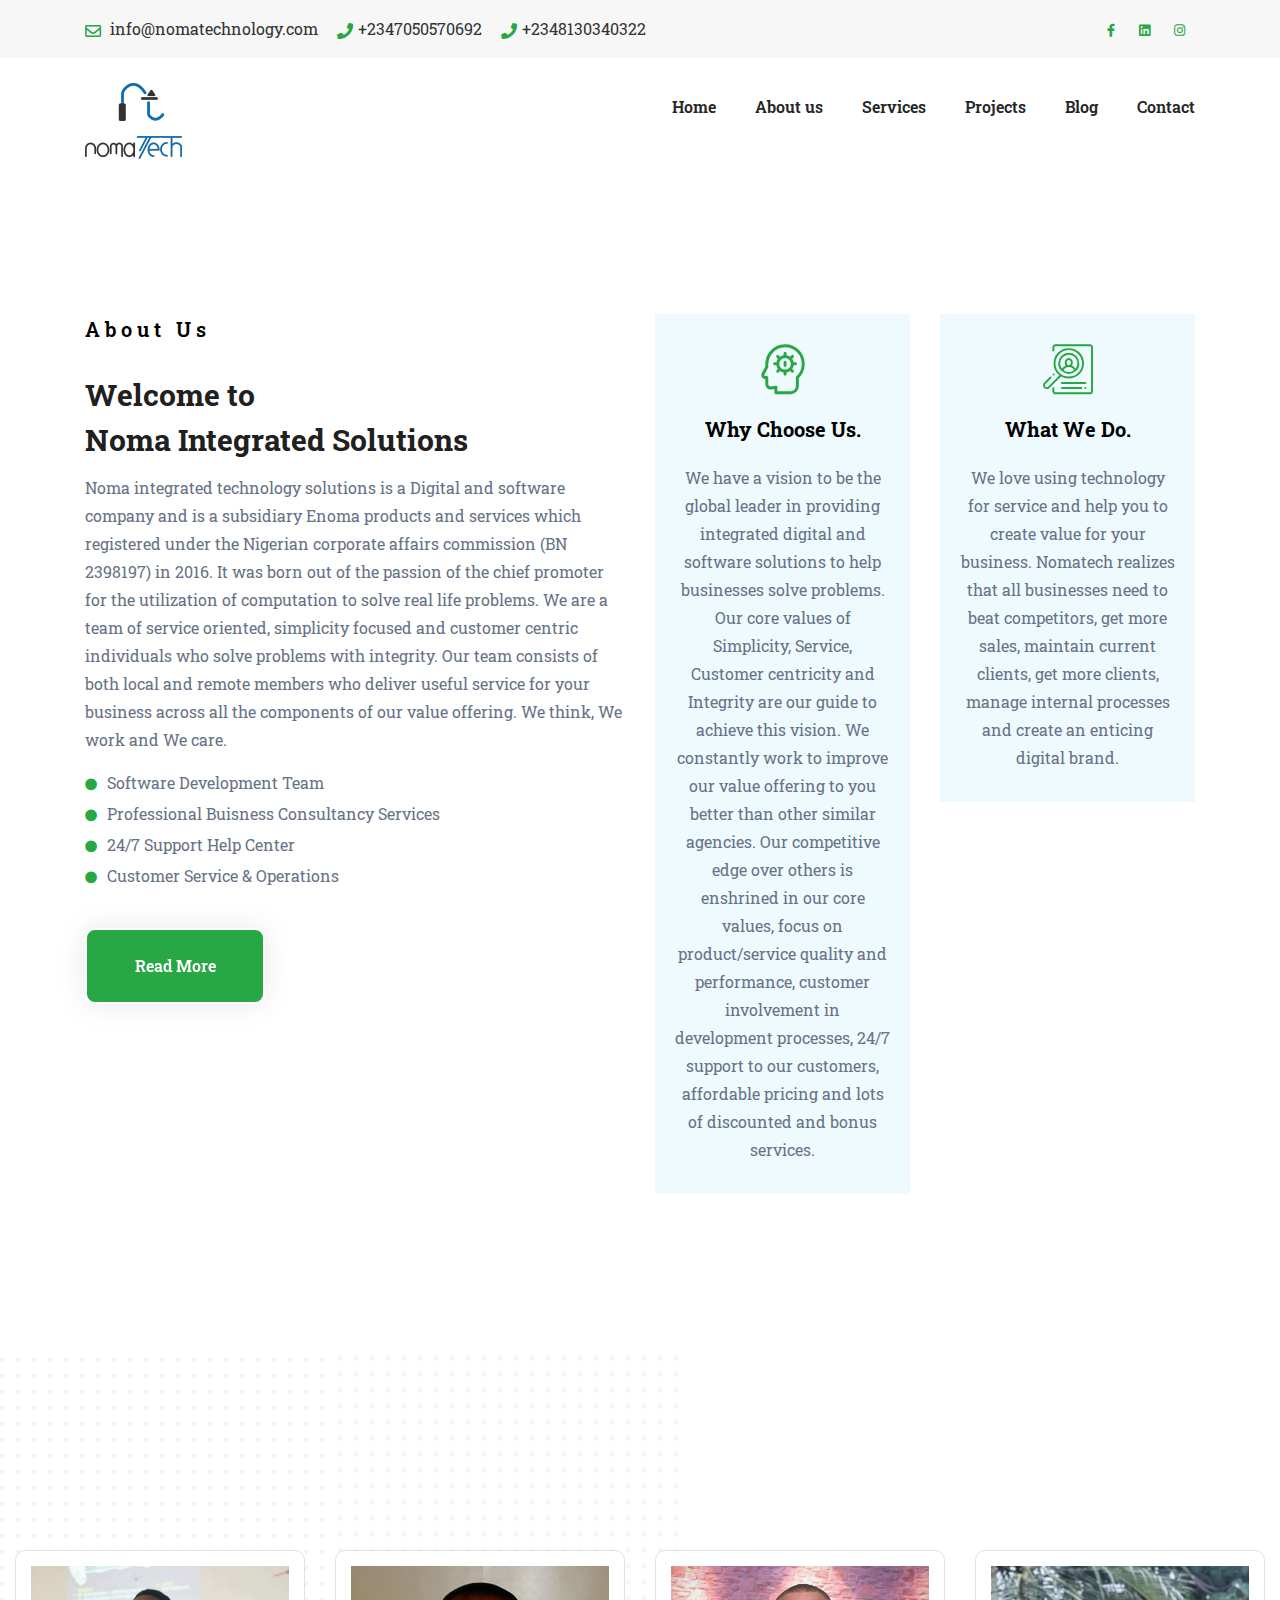
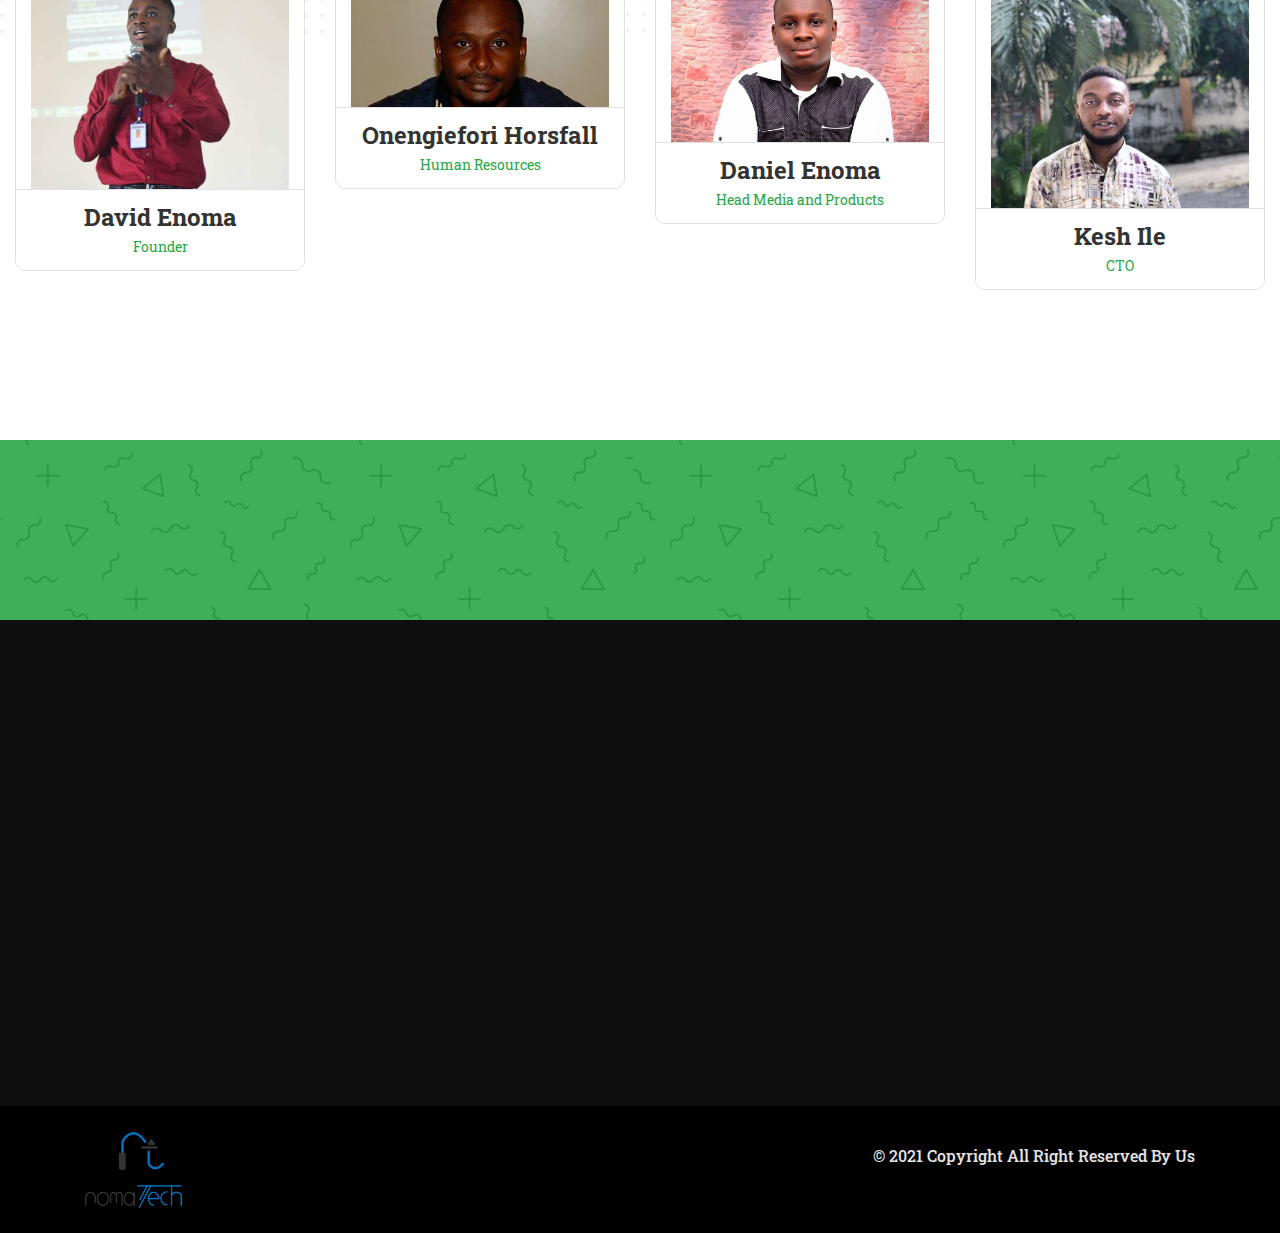
==== about.html @ c475bf89 "first commit" ====
<!DOCTYPE html>
<html lang="en">
<head>
	<!-- Start Meta -->
	<meta charset="UTF-8">
	<meta http-equiv="X-UA-Compatible" content="IE=edge" />
	<meta name="description" content="Nosto - Multipurpose Business HTML Template" />
	<meta name="keywords" content="business, corporate, multipage, responsive, landing, html template" />
	<meta name="author" content="">
	<meta name="viewport" content="width=device-width, initial-scale=1">
	<!-- Title of Site -->
    <title>Noma Technology- Technology serves us</title>
	<!-- Favicons -->
	<link rel="icon" type="image/png" href="img/favicon.ico">
	<!-- Bootstrap CSS -->
	<link rel="stylesheet" href="css/bootstrap.min.css">
	<!-- Fontawesome -->
	<link rel="stylesheet" href="css/fontawesome.min.css">
	<!-- Owl Carousel -->
	<link rel="stylesheet" href="css/owl.carousel.min.css">
	<!-- Animate CSS -->
	<link rel="stylesheet" href="css/animate.css">
	<!-- slicknav -->
	<link rel="stylesheet" href="css/slicknav.min.css">
	<!-- Flaticon -->
	<link rel="stylesheet" href="font/flaticon.css">
	<!-- Custom CSS -->
	<link rel="stylesheet" href="css/style.css">
	<!-- Responsive CSS -->
	<link rel="stylesheet" href="css/responsive.css">
</head>

<body>
	<!-- Top Bar  -->
	<div class="top-bar">
		<div class="container">
			<div class="row">
				<div class="col-lg-9">
					<div class="top-left">
						<ul>
							<li><span class="far fa-envelope"></span> info@nomatechnology.com</li>
							<li><span class="fas fa-phone"></span>+2347050570692</li>
							<li><span class="fas fa-phone"></span>+2348130340322</li>
						</ul>
					</div>
				</div>
				<div class="col-lg-3">
					<div class="top-right">
						<div class="social-links clearfix">
							<a href="https://web.facebook.com/nomatechnology/"><span class="fab fa-facebook-f"></span></a>
							<a href="https://www.linkedin.com/company/noma-technology/"><span class="fab fa-linkedin"></span></a>
							<a href="https://www.instagram.com/nomatechnology/"><span class="fab fa-instagram"></span></a>
						</div>
					</div>
				</div>
			</div>
		</div>
	</div>
	<!-- Top Bar  -->
	<!-- Menu -->
	<div class="main-menu">
		<div class="container">
			<div class="row">
				<div class="col-lg-3">
					<div class="main-logo">
						<a href="#">
							<img src="img/logo.png" alt="">
						</a>
					</div>
					<div id="responsive-menu"></div>
				</div>
				<div class="col-lg-9">
					<div class="menu-right">
						<ul id="mobilemenu">
							<li><a href="index.html">Home</a>
							</li>
							<li><a href="about.html">About us</a>
							</li>
							<li><a href="service.html">Services</a>
							</li>
							<li><a href="project.html">Projects</a>
							</li>
							<li><a href="blog.html">Blog</a>
							</li>
							<li><a href="contact.html">Contact</a>
							</li>
						</ul>
					</div>
				</div>
			</div>
		</div>
	</div>
	<!-- Menu -->
	<!-- page header -->
	<!-- <div class="page-header">
		<div class="container">
			<div class="row">
				<div class="col-lg-12">
					<div class="page-title">
						<h2>About Us</h2>
						<ul>
							<li><a href="#">Home</a>
							</li>
							<li><a href="#">About</a>
							</li>
						</ul>
					</div>
				</div>
			</div>
		</div>
	</div> -->
	<!-- page header -->
		<!-- Features -->
	<div class="features section-padding">
		<div class="container">
			<div class="row">
				<div class="col-lg-6">
					<div class="about-content">
						<div class="section-content">
							<h3>About Us</h3>
							<h2 class="about-title">Welcome to 
								<br> Noma  Integrated Solutions
							</h2>
						</div>
						<div class="about-text">
							<p>Noma integrated technology solutions is a Digital and software company and is a subsidiary Enoma products and services which registered under the Nigerian corporate affairs commission (BN 2398197) in 2016. It was born out of the passion of the chief promoter for the utilization of computation to solve real life problems. We are a team of service oriented, simplicity focused and customer centric individuals who solve problems with integrity. Our team consists of both local and remote members who deliver useful service for your business across all the components of our value offering. We think, We work and We care.
							</p>
							<ul class="home-three-about-list">
								<li>Software Development Team </li>
								<li>Professional Buisness Consultancy Services</li>
								<li>24/7 Support Help Center</li>
								<li>Customer Service &amp; Operations</li>
							</ul>
							<a href="#" class="btn-m5">Read More</a>
						</div>
					</div>
				</div>

				<div class="col-lg-6">
					<div class="row">
						<div class="col-md-6">
							<div class="features-box mb-30 wow fadeInUp" data-wow-delay="0.1s">	<span class="flaticon-process"></span>
								<h3>Why Choose Us.</h3>
								<p>We have a vision to be the global leader in providing integrated digital and software solutions to help businesses solve problems. Our core values of Simplicity, Service, Customer centricity and Integrity are our guide to achieve this vision. We constantly work to improve our value offering to you better than other similar agencies. Our competitive edge over others is enshrined in our core values, focus on product/service quality and performance, customer involvement in development processes, 24/7 support to our customers, affordable pricing and lots of discounted and bonus services.</p>
							</div>
						</div>
						<div class="col-md-6">
							<div class="features-box mb-30 wow fadeInUp" data-wow-delay="0.1s">	<span class="flaticon-job"></span>
								<h3>What We Do.</h3>
								<p>We love using technology for service and help you to create value for your business. Nomatech realizes that all businesses need to beat competitors, get more sales, maintain current clients, get more clients, manage internal processes and create an enticing digital brand.</p>
							</div>
						</div>
						<!-- <div class="col-md-6">
							<div class="features-box rmb-30 wow fadeInUp" data-wow-delay="0.1s">	<span class="flaticon-handshake"></span>
								<h3>Support Analytics.</h3>
								<p>Our competitive edge over others is enshrined in our core values, focus on product/service quality and performance, customer involvement in development processes, 24/7 support to our customers, affordable pricing and lots of discounted and bonus services. Your problems matter to us and is our top priority and we try as much as possible to involve you in the creation process. We also achieve record times for project completion. We offer technology products and services at competitive prices for value to Micro, small and medium enterprises..</p>
							</div>
						</div>
						<div class="col-md-6">
							<div class="features-box wow fadeInUp" data-wow-delay="0.1s">	<span class="flaticon-laptop"></span>
								<h3>Capital Market.</h3>
								<p>This is the 21st century and the information age so we bridge this gap with websites, web development, mobile apps, custom software and online shops. These affordable, premium and qualty services can help your business both against your rivals, internally, generate more profit and win more customers. We can also offer information technology training to young people and professionals which can enable the offer useful value to their respective organisations and businesses.</p>
							</div>
						</div> -->
					</div>
				</div>

			</div>
		</div>
	</div>
	<!-- Features -->
	<!-- Team Member -->
	<div class="team" style="background-image:url(img/background/bg3.png);">
		<div class="container-fluid">
			<div class="row">
				<div class="col-lg-12">
					<div class="section-title wow fadeInUp" data-wow-delay="0.1s">
						<h2>Our <span>Team</span></h2>
						<p>Through our years of experience we've been able to setup a team of world class giants to pave the way.</p>
					</div>
				</div>
			</div>
			<div class="row" id="one_team_show">
				<div class="col-lg-3 col-sm-6">
					<div class="team_block">
						<figure>
							<img src="img/team1.png" alt="">
							<h3>David Enoma <small>Founder</small></h3>
						</figure>
						<div class="caption_global">
							<div class="cap_inn">
								<div class="cap_info">
									<h4>David Enoma <small>CEO</small></h4>
									<p>Lorem Ipsum is simply dummy  of the printing &amp; typesetting industry. Lorem Ipsum has been the industry's standard text ever.</p>
									<ul class="team_social">
										<li><a href="#"><i class="fab fa-facebook"></i></a></li>
										<li><a href="#"><i class="fab fa-twitter"></i></a></li>
										<li><a href="#"><i class="fab fa-linkedin"></i></a></li>
										<li><a href="#"><i class="fab fa-google-plus"></i></a></li>
									</ul>
								</div>
							</div>
						</div>
					</div>
				</div>
				<div class="col-lg-3 col-sm-6">
					<div class="team_block">
						<figure>
							<img src="img/team2.jpg" alt="">
							<h3>Onengiefori Horsfall <small>Human Resources</small></h3>
						</figure>
						<div class="caption_global">
							<div class="cap_inn">
								<div class="cap_info">
									<h4>Horsfall Onengiyefori <small>Human Resources</small></h4>
									<p>Lorem Ipsum is simply dummy  of the printing &amp; typesetting industry. Lorem Ipsum has been the industry's standard text ever.</p>
									<ul class="team_social">
										<li><a href="#"><i class="fab fa-facebook"></i></a></li>
										<li><a href="#"><i class="fab fa-twitter"></i></a></li>
										<li><a href="#"><i class="fab fa-linkedin"></i></a></li>
										<li><a href="#"><i class="fab fa-google-plus"></i></a></li>
									</ul>
								</div>
							</div>
						</div>
					</div>
				</div>
				<div class="col-lg-3 col-sm-6">
					<div class="team_block">
						<figure>
							<img src="img/team3.jpg" alt="">
							<h3>Daniel Enoma <small>Head Media and Products</small></h3>
						</figure>
						<div class="caption_global">
							<div class="cap_inn">
								<div class="cap_info">
									<h4>Daniel Enoma <small>Head Media and Products</small></h4>
									<p>Lorem Ipsum is simply dummy  of the printing &amp; typesetting industry. Lorem Ipsum has been the industry's standard text ever.</p>
									<ul class="team_social">
										<li><a href="#"><i class="fab fa-facebook"></i></a></li>
										<li><a href="#"><i class="fab fa-twitter"></i></a></li>
										<li><a href="#"><i class="fab fa-linkedin"></i></a></li>
										<li><a href="#"><i class="fab fa-google-plus"></i></a></li>
									</ul>
								</div>
							</div>
						</div>
					</div>
				</div>
				<div class="col-lg-3 col-sm-6">
					<div class="team_block">
						<figure>
							<img src="img/team4.jpg" alt="">
							<h3>Kesh Ile <small>CTO</small></h3>
						</figure>
						<div class="caption_global">
							<div class="cap_inn">
								<div class="cap_info">
									<h4>Kesh Ile <small>CTO</small></h4>
									<p>Lorem Ipsum is simply dummy  of the printing &amp; typesetting industry. Lorem Ipsum has been the industry's standard text ever.</p>
									<ul class="team_social">
										<li><a href="#"><i class="fab fa-facebook"></i></a></li>
										<li><a href="#"><i class="fab fa-twitter"></i></a></li>
										<li><a href="#"><i class="fab fa-linkedin"></i></a></li>
										<li><a href="#"><i class="fab fa-google-plus"></i></a></li>
									</ul>
								</div>
							</div>
						</div>
					</div>
				</div>
			</div>
		</div>
	</div>

	<!-- Consultant -->
	<div class="consultant">
		<div class="container">
			<div class="row">
				<div class="col-lg-9">
					<div class="consultant-left wow fadeInUp" data-wow-delay="0.2s">
						<h2>Are you Looking for a Consultant?</h2>
					</div>
				</div>
				<div class="col-lg-3">
					<div class="consultant-right wow fadeInUp" data-wow-delay="0.2s">	<a href="#">Submit a ticket</a>
					</div>
				</div>
			</div>
		</div>
	</div>
	<!-- Consultant -->
	<!-- Footer -->
		<div class="footer pt-95 pb-70">
			<div class="container">
				<div class="row">
					<div class="col-lg-4 col-md-6 rmb-30">
						<div class="footer-widget wow fadeInUp" data-wow-delay="0.2s">
							<h3>Contact Us</h3>
							<div class="widget contact-info">
								<ul>
									<li><a href="#"><span class="fas fa-paper-plane"></span>5B Daniel Okocha Street, Nigeria</a>
									</li>
									<li><a href="#"><span class="fas fa-mobile-alt"></span>+2347050570692, +2348130340322</a>
									</li>
									<li><a href="#"><span class="fas fa-envelope"></span>info@nomatechnology.com</a>
									</li>
								</ul>
							</div>
							<div class="widget social-icon">
								<ul class="footer-social">
									<li><a href="https://web.facebook.com/nomatechnology/"><i class="fab fa-facebook-f"></i></a>
									</li>
									<li><a href="https://www.linkedin.com/company/noma-technology/"><i class="fab fa-linkedin"></i></a>
									</li>
									<li><a href="https://www.instagram.com/nomatechnology/"><i class="fab fa-instagram"></i></a>
									</li>
								</ul>
							</div>
						</div>
					</div>
					<div class="col-lg-4 col-md-6 rmb-30">
						<div class="row">
							<div class="col-sm-6 rtmb-30">
								<div class="footer-widget wow fadeInUp" data-wow-delay="0.2s">
									<h3>Useful Links</h3>
									<div class="widget footer-menu">
										<ul>
											<li><a href="about.html">- About us</a>
											</li>
											<li><a href="about.html">- Developer</a>
											</li>
											<li><a href="about.html">- Services</a>
											</li>
											<li><a href="project.html">- Portfolio</a>
											</li>
											<li><a href="index.html">- Content</a>
											</li>
											<li><a href="terms.html">- Terms & Conditions</a>
											</li>
											<li><a href="privacy.html">- Privacy Policy</a>
											</li>
										</ul>
									</div>
								</div>
							</div>
							<div class="col-sm-6">
								<div class="footer-widget wow fadeInUp" data-wow-delay="0.2s">
									<h3>Services</h3>
									<div class="widget footer-menu">
										<ul>
											<li>Web and Digital Development
											</li>
											<li>Mobile Applications
											</li>
											<li>Graphics Design
											</li>
											<li>Data Science
											</li>
											<li>Custom Software 
											</li>
											<li>IT Consultation
											</li>
										</ul>
									</div>
								</div>
							</div>
						</div>
					</div>
					<div class="col-lg-4 col-md-6">
						<div class="footer-widget wow fadeInUp" data-wow-delay="0.2s">
							<h3>Recent News</h3>
							<div class="widget blog-widget">
								<ul>
									<li>
										<a href="#">
											<img src="img/footer-blog-1.jpg" alt="">
										</a>
										<h4><a href="nomablogs.html">7 Step Social Media Marketing Strategy</a></h4>
										<p>12 May 2021</p>
									</li>
									<li>
										<a href="#">
											<img src="img/footer-blog-2.jpg" alt="">
										</a>
										<h4><a href="#">The Best Places to Find Artistic Inspiration</a></h4>
										<p>28 Jan 2021</p>
									</li>
								</ul>
							</div>
						</div>
					</div>
				</div>
			</div>
		</div>
		<!-- Footer -->
		<!-- Copyright -->
		<div class="copyright">
			<div class="container">
				<div class="row">
					<div class="col-lg-3 col-md-4 col-sm-4">
						<div class="footer-logo">
							<img src="img/logo.png" alt="">
						</div>
					</div>
					<div class="col-lg-9 col-md-8 col-sm-8">
						<div class="footer-copyeight">
							<p>© 2021 Copyright All Right Reserved By Us</p>
						</div>
					</div>
				</div>
			</div>
		</div>
		<!-- Copyright -->
		<!-- scroll_up_btn -->
		<div class="scroll-top"><i class="fas fa-long-arrow-alt-up"></i>
		</div>
		<!-- scroll_up_btn end -->
		<!-- Main JS -->
		<script src="js/jquery-1.12.4.min.js"></script>
		<!-- Bootstrap JS -->
		<script src="js/bootstrap.min.js"></script>
		<!-- Popper JS -->
		<script src="js/popper.min.js"></script>
		<!-- isotope pkgd -->
		<script src="js/isotope.pkgd.min.js"></script>
		<!-- Carousel -->
		<script src="js/owl.carousel.min.js"></script>
		<!-- WOW JS -->
		<script src="js/wow.min.js"></script>
		<!-- Counterup -->
		<script src="js/jquery.counterup.min.js"></script>
		<!-- Waypoints -->
		<script src="js/waypoints.min.js"></script>
		<!-- jquery.slicknav.min -->
		<script src="js/jquery.slicknav.min.js"></script>
		<!-- Custom JS -->
		<script src="assets/js/main.js"></script>
		<script src="js/custom.js"></script>
	</body>

	</html>
---- font/flaticon.css ----
/*
  	Flaticon icon font: Flaticon
  	Creation date: 20/08/2019 13:57
  	*/

@font-face {
  font-family: "Flaticon";
  src: url("Flaticon.eot");
  src: url("Flaticond41d.eot?#iefix") format("embedded-opentype"),
       url("Flaticon.woff2") format("woff2"),
       url("Flaticon.woff") format("woff"),
       url("Flaticon.ttf") format("truetype"),
       url("Flaticon.svg#Flaticon") format("svg");
  font-weight: normal;
  font-style: normal;
}

@media screen and (-webkit-min-device-pixel-ratio:0) {
  @font-face {
    font-family: "Flaticon";
    src: url("Flaticon.svg#Flaticon") format("svg");
  }
}

[class^="flaticon-"]:before, [class*=" flaticon-"]:before,
[class^="flaticon-"]:after, [class*=" flaticon-"]:after {   
  font-family: Flaticon;
        font-size: 20px;
font-style: normal;
margin-left: 20px;
}

.flaticon-money:before { content: "\f100"; }
.flaticon-analysis:before { content: "\f101"; }
.flaticon-repair:before { content: "\f102"; }
.flaticon-placeholder:before { content: "\f103"; }
.flaticon-handshake:before { content: "\f104"; }
.flaticon-phone-call:before { content: "\f105"; }
.flaticon-email:before { content: "\f106"; }
.flaticon-process:before { content: "\f107"; }
.flaticon-money-1:before { content: "\f108"; }
.flaticon-money-bag:before { content: "\f109"; }
.flaticon-air-freight:before { content: "\f10a"; }
.flaticon-online-support:before { content: "\f10b"; }
.flaticon-job:before { content: "\f10c"; }
.flaticon-laptop:before { content: "\f10d"; }
---- css/style.css ----
/* =======================================================================
Version: 1.0
Description: This Template is created for web template   

===========================================================================
CSS INDEX
===========================================================================

1.  Default CSS
2.  Topbar CSS
3.  Menu CSS
4.  Banner CSS
5.  About CSS
6.  Services CSS
7.  Counter CSS
8.  Project CSS
9.  Team CSS
10. Testimonial CSS
11. Blog CSS
12. Consultant CSS
13. Footer CSS
14. Copyright CSS
15. Scroll Top CSS
16. Page Header CSS
17. Contact Page CSS
18. Form Design CSS
19. Blog Sidebar CSS
20. Blog List CSS
21. Single Blog CSS
22. Comment list CSS
23. Project Signle CSS
   


/* Google Fonts
========================================================================== */

@import url('https://fonts.googleapis.com/css?family=Poppins:300,400,500,500i,600,700,800,900');
@import url('https://fonts.googleapis.com/css?family=Roboto+Slab:300,500,700,900&display=swap&subset=cyrillic,cyrillic-ext,greek,greek-ext,latin-ext,vietnamese');

/* ==============================================================================
Default CSS
========================================================================== */

body {
  font-size: 16px;
  font-family: 'Roboto Slab', serif;
  background: transparent;
  line-height: 28px;
  font-weight: 400;
  color: #677286;
}
img {
  max-width: 100%;
  height: auto;
}
a,
a:hover,
a:focus,
a:active,
button:focus {
  text-decoration: none;
  border: none;
  outline: 0;
  color: #fff;
}
ul,
ol,
li {
  list-style: none;
  margin: 0;
  padding: 0;
}
p {
  padding: 0;
  margin: 0;
}
h1,
h2,
h3,
h4,
h5,
h6 {
  font-family: 'Roboto Slab', serif;
  color: #000;
  padding: 0;
  margin: 0;
  font-weight: 700;
}
h2 {
  font-size: 45px;
  line-height: 60px;
}
h3 {
  font-size: 20px;
  line-height: 30px;
}
h4,
h5,
h6 {
  font-weight: 400;
  font-size: 18px;
  line-height: 28px;
}
/*************************
Padding top
*************************/
.pt-0 { padding-top: 0 }
.pt-10 { padding-top: 10px }
.pt-15 { padding-top: 15px }
.pt-20 { padding-top: 20px }
.pt-25 { padding-top: 25px }
.pt-30 { padding-top: 30px }
.pt-35 { padding-top: 35px }
.pt-40 { padding-top: 40px }
.pt-50 { padding-top: 50px }
.pt-60 { padding-top: 60px }
.pt-65 { padding-top: 65px }
.pt-70 { padding-top: 70px }
.pt-75 { padding-top: 75px }
.pt-80 { padding-top: 80px }
.pt-87 { padding-top: 87px }
.pt-90 { padding-top: 90px }
.pt-95 { padding-top: 95px }
.pt-100 { padding-top: 100px }
.pt-110 { padding-top: 110px }
.pt-112 { padding-top: 112px }
.pt-120 { padding-top: 120px }
.pt-130 { padding-top: 130px }
.pt-140 { padding-top: 140px }
.pt-150 { padding-top: 150px }
/*************************
Padding right
*************************/
.pr-0 { padding-right: 0 }
.pr-5 { padding-right: 5px }
.pr-10 { padding-right: 10px }
.pr-15 { padding-right: 15px }
.pr-20 { padding-right: 20px }
.pr-30 { padding-right: 30px }
.pr-40 { padding-right: 40px }
.pr-50 { padding-right: 50px }
.pr-60 { padding-right: 60px }
.pr-70 { padding-right: 70px }
.pr-80 { padding-right: 80px }
.pr-90 { padding-right: 90px }
.pr-100 { padding-right: 100px }
.pr-110 { padding-right: 110px }
.pr-120 { padding-right: 120px }
.pr-130 { padding-right: 130px }
.pr-140 { padding-right: 140px }
/*************************
Padding bottom
*************************/
.pb-0 { padding-bottom: 0 }
.pb-5 { padding-bottom: 5px }
.pb-10 { padding-bottom: 10px }
.pb-15 { padding-bottom: 15px }
.pb-20 { padding-bottom: 20px }
.pb-25 { padding-bottom: 25px }
.pb-30 { padding-bottom: 30px }
.pb-35 { padding-bottom: 35px }
.pb-40 { padding-bottom: 40px }
.pb-45 { padding-bottom: 45px }
.pb-50 { padding-bottom: 50px }
.pb-55 { padding-bottom: 55px }
.pb-60 { padding-bottom: 60px }
.pb-65 { padding-bottom: 65px }
.pb-70 { padding-bottom: 70px }
.pb-75 { padding-bottom: 75px }
.pb-80 { padding-bottom: 80px }
.pb-85 { padding-bottom: 85px }
.pb-90 { padding-bottom: 90px }
.pb-95 { padding-bottom: 95px }
.pb-100 { padding-bottom: 100px }
.pb-110 { padding-bottom: 110px }
.pb-115 { padding-bottom: 115px }
.pb-120 { padding-bottom: 120px }
.pb-130 { padding-bottom: 130px }
.pb-140 { padding-bottom: 140px }
.pb-145 { padding-bottom: 145px }
.pb-150 { padding-bottom: 150px }
/*************************
Padding left
*************************/
.pl-0 { padding-left: 0 }
.pl-5 { padding-left: 5px }
.pl-10 { padding-left: 10px }
.pl-15 { padding-left: 15px }
.pl-20 { padding-left: 20px }
.pl-30 { padding-left: 30px }
.pl-40 { padding-left: 40px }
.pl-50 { padding-left: 50px }
.pl-60 { padding-left: 60px }
.pl-70 { padding-left: 70px }
.pl-80 { padding-left: 80px }
.pl-90 { padding-left: 90px }
.pl-100 { padding-left: 100px }
.pl-110 { padding-left: 110px }
.pl-120 { padding-left: 120px }
.pl-130 { padding-left: 130px }
.pl-140 { padding-left: 140px }
.pl-150 { padding-left: 150px }

/***************************
Page section padding 
****************************/
.ptb-0 { padding: 0 }
.ptb-5 { padding: 5px 0 }
.ptb-10 { padding: 10px 0 }
.ptb-20 { padding: 20px 0 }
.ptb-30 { padding: 30px 0 }
.ptb-40 { padding: 40px 0 }
.ptb-50 { padding: 50px 0 }
.ptb-60 { padding: 60px 0 }
.ptb-70 { padding: 70px 0 }
.ptb-75 { padding: 75px 0 }
.ptb-80 { padding: 80px 0 }
.ptb-85 { padding: 85px 0 }
.ptb-90 { padding: 90px 0 }
.ptb-95 { padding: 95px 0 }
.ptb-100 { padding: 100px 0 }
.ptb-110 { padding: 110px 0 }
.ptb-120 { padding: 120px 0 }
.ptb-130 { padding: 130px 0 }
.ptb-140 { padding: 140px 0 }
.ptb-150 { padding: 150px 0 }
.ptb-200 { padding: 200px 0 }

.section-padding {
  padding: 130px 0px;
}
.section-title {
  text-align: center;
  margin-bottom: 60px;
}
.section-title h2 {
 color: #333;
 text-transform: capitalize;
 margin-bottom: 20px;
}
.section-title span {
  color: #28a745;
}
.section-title p {
  max-width: 640px;
  margin: 0 auto;
}
.s-table {
  height: 100%;
  width: 100%;
  display: table;
}
.s-tablec {
  display: table-cell;
  vertical-align: middle;
}
.stok-btn {
  display: inline-block;
  background: #28a745;
  border: 3px solid #28a745;
  text-transform: uppercase;
  font-weight: 600;
  color: #fff;
  padding: 10px 40px;
  border-radius: 25px;
  -webkit-transition: 0.4s;
  transition: 0.4s;
}
.stok-btn:hover {
  background: #fff;
  color: #233d63;
  border: 3px solid #28a745;
}
.plr-0 {
  padding-left: 0px;
  padding-right: 0px;
}
.pb-0 {
  padding-bottom: 0px;
}
.pl-0 {
  padding-left: 0px;
}
.pr-0 {
  margin-right: 0px;
}
.mb-30 {
  margin-bottom: 30px;
}
.mb-60 {
  margin-bottom: 60px;
}
/* ==========================================================================
Topbar CSS
========================================================================== */
.top-bar {
  background: #f7f7f7;
  
}
.top-left {
  float: left;
  overflow: hidden;
}
.top-left ul li {
  color: #333;
  display: inline-block;
  padding-right: 15px;
  padding-top: 15px;
  padding-bottom: 15px;
}
.top-left ul li:last-child {
  padding-right: 0;
}
.top-left ul li span {
  margin-right: 5px;
  vertical-align: middle;
  color: #28a745;
}
.top-right {
  float: right;
  overflow: hidden;
}
.top-right ul li a span {
  vertical-align: middle;
  margin-left: 2px;
}
.top-right ul li a {
  background: #28a745;
  padding: 15px 45px;
  font-weight: 600;
  text-transform: uppercase;
  display: inline-block;
  color: #fff;
}
/* ==========================================================================
Menu CSS
========================================================================== */

.main-menu {
  padding: 0px 0px;
}
.main-logo {
  padding: 25px 0px;
}
.main-logo a img {
  max-width: 165px;
  height: auto;
}
.menu-right ul {
  text-align: right;
}
.menu-right ul li {
  display: inline-block;
  margin-right: 35px;
  padding: 35px 0px;
  position: relative;
}
.menu-right ul li:last-child {
  margin-right: 0px;
}
.menu-right ul li a {
  font-size: 16px;
  font-weight: 600;
  color: #262626;
  -webkit-transition: 0.3s;
  transition: 0.3s;
}
.menu-right ul li a:hover,
.menu-right ul li a:active {
  color: #28a745;
}
.menu-right li ul {
  background: #fff;
  border-top: 3px solid #28a745;
  left: -20px;
  opacity: 0;
  -ms-filter: "progid:DXImageTransform.Microsoft.Alpha(Opacity=0)";
  position: absolute;
  text-align: left;
  top: 120px;
  -webkit-transition: all 0.3s ease 0s;
  transition: all 0.3s ease 0s;
  visibility: hidden;
  width: 230px;
  z-index: -1;
}
.menu-right ul li:hover ul {
  opacity: 1;
  -ms-filter: "progid:DXImageTransform.Microsoft.Alpha(Opacity=100)";
  visibility: visible;
  top: 98px;
  z-index: 99;
}
.menu-right li ul li {
  display: block;
  padding-top: 0;
  margin-right: 0;
}
.menu-right li ul li a {
  padding-bottom: 13px;
  padding-top: 10px;
  display: block;
  text-transform: none;
  padding-left: 20px;
  border-bottom: 1px solid #ddd;
}
.menu-right li ul li:last-child a {
  border: none;
}
.menu-right li li {
  padding: 0;
}
#responsive-menu {
  display: none;
}
.slicknav_nav a {
  font-size: 16px;
}
.social-links{
  padding: 15px 0;
}
.top-bar .social-links a {
  position: relative;
  display: inline-block;
  font-size: 13px;
  font-weight: normal;
  color: #28a745;
  padding: 0px 10px;
  line-height: 26px;
}
/*==========================================================================
Banner CSS
========================================================================== */

.banner {
 /* background: url("../img/banner.jpg"); */
  background-repeat: no-repeat;
  background-size: cover;
  background-position: center;
  height: 550px;
  position: relative;
  z-index: 1;
}
.banner:after {
  position: absolute;
  background: rgba(19, 21, 54, 0.9);
  left: 0;
  top: 0;
  width: 100%;
  height: 100%;
  content: "";
  z-index: -1;
}

.banner-content {
  text-align: left;
}
.banner-content h3 {
  color: #fff;
  text-transform: uppercase;
  margin-bottom: 25px;
  letter-spacing: 1px;
}
.banner-content h2 {
  color: #fff;
  font-size: 68px;
  line-height: 85px;
  margin-bottom: 40px;
  font-weight: 900;
  letter-spacing: 3px;
}
.banner-content ul li {
  display: inline-block;
  margin-right: 30px;
}
.banner-content ul li:last-child {
  margin-right: 0px;
}
.banner-content ul li a {
  display: block;
  background: #28a745;
  border: 3px solid #28a745;
  text-transform: uppercase;
  font-weight: 600;
  color: #fff;
  padding: 10px 40px;
  border-radius: 25px;
  -webkit-transition: 0.4s;
  transition: 0.4s;
}
.banner-content ul li a:hover {
  background: #fff;
  color: #233d63;
  border: 3px solid #28a745;
}
.banner-content ul li:last-child a {
  background: #dddddd;
  color: #233d63;
  border: 3px solid #dddddd;
}
.banner-content ul li:last-child a:hover {
  background: #fff;
  border: 3px solid #dddddd;
}

/*==========================================================================
About CSS
==========================================================================*/

.section-content h3{
  letter-spacing: 5px;
  font-weight: 600;
}
.about-title{
  font-size: 30px;
  line-height: 45px;
  color: #202020;
  font-weight: 700;
  padding-top: 28px;
}
.about-text{
  padding-top: 12px;
}
.about .section-border, .about .section-border::before, .about .section-border::after, .about .section-border span::before, .about .section-border span::after{
  background-color: #28a745;
}
.section-border {
  width: 80px;
  height: 2px;
  background-color: #28a745;
  position: relative;
  margin-top: 30px;
  margin-left: 20px;
  display: inline-block;
  text-align: left;
}
.section-border::before {
  width: 6px;
  height: 6px;
  left: -20px;
}
.section-border::after {
  width: 4px;
  height: 4px;
  left: -9px;
}
.section-border span {
  position: relative;
}
.home-three-about-list {
  padding-top: 15px;
}
.home-three-about-list li::before {
  content: "\f111";
  font-family: "Font Awesome 5 free";
  font-weight: 900;
  line-height: 30px;
  color: #28a745;
  font-size: 12px;
  margin-right: 10px;
}

.btn-m5 {
  border-radius: 10px;
  filter: drop-shadow(0 0 13.5px rgba(0, 0, 0, 0.09));
  color: #fff;
  display: inline-block;
  margin-top: 35px;
  text-align: center;
  padding: 22px 30px;
  font-weight: 600;
  min-width: 180px;
  transition: all .4s;
  background-color: #28a745;
  border: 2px solid #ffffff;
}
.btn-m5:hover {
  color: #28a745;
  background-color: #ffffff;
  border: 2px solid #28a745;
}
.features-title p {
  max-width: 460px;
  margin-top: 10px;
  margin-bottom: 40px;
}
.features-box {
  text-align: center;
  background: #effaff;
  padding: 30px 20px;
  transition: 0.4s;
}
.features-box:hover {
  background: #28a745;
}
.features-box:hover h3,
.features-box:hover p,
.features-box:hover span:before {
  color: #fff;
}
.features-box span {
  display: block;
}
.features-box span:before {
  color: #28a745;
  font-size: 50px;
  line-height: 50px;
  margin: 0;
  vertical-align: middle;
}
.features-box h3 {
  margin: 20px 0px;
}
.features-right {
  border: 4px solid #d1f0ff;
  padding: 25px;
}
.features-right h3 {
  margin-bottom: 15px;
  margin-top: 25px;
  font-size: 24px;
  line-height: 34px;
}
.features-right a {
  margin-top: 30px;
  margin-bottom: 28px;
}
/* ==========================================================================
   Services CSS
   ========================================================================== */

   .service {
    position: relative;
    background-size: cover;
    background-repeat: no-repeat;
    background: #f9f9ff;
  }
  .service-box {
    background: #fff;
    padding: 60px 20px;
    -webkit-transition: 0.4s;
    transition: 0.4s;
  }
  .service-box h3 {
    margin: 20px 0px;
  }
  .service-icon {
    line-height: 100px;
    margin: 0 auto;
    position: relative;
    -webkit-transition: 0.4s;
    transition: 0.4s;
  }
  .service-box i:before {
    color: #28a745;
    margin: 0;
    font-size: 75px;
    line-height: 38px;
    vertical-align: middle;
    -webkit-transition: 0.4s;
    transition: 0.4s;
  }
  .service-box span {
    position: absolute;
    right: 0;
    top: -4px;
    background: #fff;
    border: 2px solid #d1f0ff;
    border-radius: 50%;
    height: 35px;
    width: 35px;
    display: block;
    line-height: 30px;
    text-align: center;
    font-size: 14px;
    font-weight: 600;
    color: #28a745;
    -webkit-transition: 0.4s;
    transition: 0.4s;
  }
  .service-box:hover {
    background: #28a745;
    color: #fff;
  }
  .service-box:hover h3 {
    color: #fff;
  }
  .service-box:hover i:before {
    color: #fff;
  }
  .service-box:hover span {
    background: #28a745;
    color: #fff;
    border-color: #fff;
  }
/* ==========================================================================
   Counter CSS
   ========================================================================== */

   .counter {
    background: url("../img/point.png");
    background-size: cover;
    background-repeat: no-repeat;
    background-position: center;
    background-color: #131536;
  }
  .counter-title {
    text-align: center;
    margin-bottom: 60px;
  }
  .counter-title h2 {
    color: #fff;
  }
  .counter-item {
    border: 4px solid #121e42;
    border-right: 0px;
    background: #131536;
    padding: 30px 40px;
    padding-bottom: 35px;
    text-align: center;
  }
  .counter-br {
    border-right: 4px solid #121e42;
  }
  .counter-item h3 {
    color: #fff;
    font-size: 40px;
    line-height: 48px;
    font-weight: 700;
    margin-bottom: 10px;
  }
  .counter-item p {
    color: #fff;
    font-weight: 600;
  }
  .counter-botm {
    text-align: center;
    margin-top: 55px;
  }
  .counter-botm h3 {
    color: #fff;
    font-weight: 700;
    font-size: 24px;
    line-height: 34px;
  }
  .counter-botm h3 a {
    color: #28a745;
    text-decoration: underline;
  }
/*==========================================================================
Project CSS
========================================================================== */
.project-filter {
  text-align: center;
  margin-bottom: 65px;
}
.project-filter li {
  text-transform: capitalize;
  display: inline-block;
  padding: 10px 30px;
  margin-bottom: 5px;
  margin-right: 5px;
  color: #fff;
  background: rgb(0, 0, 0);
  font-size: 16px;
  font-weight: 400;
  cursor: pointer;
  border-radius: 35px;
  box-shadow: 0px 13px 26px 2px rgba(101, 110, 119, 0.121);
}
.project-filter li.active {
  color: #fff;
  background: #28a745;
  font-weight: 500;
}
.project-item img {
  width: 100%;
  height: auto;
}
.project-item {
  position: relative;
}
.project-item:before {
  content: "";
  top: 0;
  left: 0;
  right: 0;
  bottom: 0;
  position: absolute;
  opacity: 0;
  -ms-filter: "progid:DXImageTransform.Microsoft.Alpha(Opacity=0)";
  background: #17A0E4;
  z-index: 1;
  -webkit-transition: 0.4s;
  transition: 0.4s;
}
.project-item:hover .project-content {
  opacity: 1;
  -ms-filter: "progid:DXImageTransform.Microsoft.Alpha(Opacity=100)";
  -webkit-transform: translateY(-50%);
  transform: translateY(-50%);
}
.project-item:hover:before {
  opacity: 1;
  -ms-filter: "progid:DXImageTransform.Microsoft.Alpha(Opacity=100)";
  top: 25px;
  right: 25px;
  bottom: 25px;
  left: 25px;
}
.project-content {
  position: absolute;
  left: 0;
  right: 0;
  padding: 25px 0px;
  z-index: 1;
  opacity: 0;
  -ms-filter: "progid:DXImageTransform.Microsoft.Alpha(Opacity=0)";
  top: 50%;
  -webkit-transform: translateY(0);
  transform: translateY(0);
  text-align: center;
  -webkit-transition: 0.4s;
  transition: 0.4s;
}
.project-content p,
.project-content h3 {
  color: #fff;
}

/*==========================================================================
Team CSS
========================================================================== */
.team {
  padding-bottom: 130px;
}
.team .team_block {
  width: 100%;
  margin: 0 0 20px 0;
  padding: 15px 15px 0 15px;
  background: #fff;
  border-radius: 10px;
  border: 1px solid #e1e1e1;
  position: relative;
}
.team .team_block figure {
  width: 100%;
  margin: 0;
  padding: 0;
  position: relative;
  -webkit-transition: all .3s ease-in-out;
  -moz-transition: all .3s ease-in-out;
  -o-transition: all .3s ease-in-out;
  -ms-transition: all .3s ease-in-out;
  transition: all .3s ease-in-out;
}
.team .team_block figure img {
  width: 100%;
  display: inline-block;
}
.team .team_block h3 {
  margin: 0;
  padding: 10px;
  font-size: 24px;
  color: #333;
  font-weight: 700;
  line-height: 34px;
  border-radius: 0 0 10px 10px;
  background: #fff;
  border-top: 1px solid #e1e1e1;
  position: absolute;
  bottom: 0;
  left: -15px;
  right: -15px;
  text-align: center;
  -webkit-transition: all .3s ease-in-out;
  -moz-transition: all .3s ease-in-out;
  -o-transition: all .3s ease-in-out;
  -ms-transition: all .3s ease-in-out;
  transition: all .3s ease-in-out;
}
.team .team_block h3 small {
  display: block;
  font-size: 14px;
  color: #28a745;
  line-height: 26px;
}
.team .caption_global {
  height: 100%;
  padding: 15px;
  position: absolute;
  left: 0;
  right: 0;
  top: 0;
  bottom: 0;
  border-radius: 10px;
  text-align: center;
  z-index: 99;
  opacity: 0;
  background: #28a745e0;
  -webkit-transition: all .3s ease-in-out;
  -moz-transition: all .3s ease-in-out;
  -o-transition: all .3s ease-in-out;
  -ms-transition: all .3s ease-in-out;
  transition: all .3s ease-in-out;
}
.team .team_block:hover .caption_global {
  opacity: 1;
}
.team .caption_global .cap_inn {
  width: 100%;
  height: 100%;
  display: table;
}
.team .caption_global .cap_info {
  height: 100%;
  vertical-align: middle;
  display: table-cell;
}
.team .caption_global h4 {
  margin: 0 0 15px 0;
  padding: 0;
  font-size: 22px;
  color: #fff;
  font-weight: 500;
  clear: both;
}
.team .caption_global p {
  margin: 0 0 15px 0;
  padding: 0;
  font-size: 14px;
  color: #fff;
  line-height: 24px;
  font-weight: 300;
  letter-spacing: .03rem;
}
ul.team_social {
  width: 100%;
  margin: 0;
  padding: 0;
}
ul.team_social li {
  margin: 0 4px;
  padding: 0;
  display: inline-block;
}
ul.team_social li a {
  width: 38px;
  height: 38px;
  margin: 0;
  padding: 0;
  display: flex;
  align-items: center;
  justify-content: center;
  border-radius: 50%;
  border: 2px solid rgba(255, 255, 255, 0.2);
  line-height: 34px;
  font-size: 15px;
  color: #fff;
  overflow: hidden;
}

/*==========================================================================
Testimonial CSS
==========================================================================*/

.testimonial {
  background-color: #131536;
  background-image: url('../img/testimonial.png');
  background-repeat: no-repeat;
  background-size: cover;
  background-position: center;
}
.testimonial-item {
  text-align: center;
}
.testimonial-item img {
  max-width: 70px;
  border: 3px solid #fff;
  border-radius: 50%;
}
.testimonial-name {
  border-top: 1px solid #333366;
  margin-top: 35px;
  padding-top: 25px;
}
.testimonial-name h3 {
  color: #fff;
  font-size: 24px;
  font-weight: 700;
  margin-bottom: 10px;
}
.testimonial-name p {
  color: #fff;
  font-size: 14px;
}
.testimonial-item img {
  width: 100%;
  margin: 0 auto;
}
.testimonial-content span {
  font-size: 60px;
  color: #28a745;
}
.testimonial-content p {
  color: #fff;
  font-style: italic;
  max-width: 650px;
  margin: 30px auto;
  padding-bottom: 5px;
}
/*==========================================================================
Blog CSS
==========================================================================*/

.blog-head-pad {
  margin-bottom: 65px;
}
.blog-title p {
  max-width: 420px;
  margin-top: 25px;
}
.blog-tab {
  text-align: right;
  float: right;
  margin-top: 50px;
}
.blog-tab .nav-tabs {
  border: 0;
}
.blog-tab .nav-tabs .nav-link {
  padding: 10px 40px;
  font-weight: 600;
  background: #ddd;
  color: #233d63;
  border-radius: 25px;
  border: 0;
  margin: 0;
  text-transform: uppercase;
  border: 3px solid #ddd;
}
.blog-tab .nav-tabs .nav-item.show .nav-link,
.blog-tab .nav-tabs .nav-link.active {
  background: #28a745;
  border: 3px solid #28a745;
  color: #fff;
}
.blog-tab .nav-tabs .nav-item {
  margin-bottom: 0px;
  margin-right: 30px;
}
.blog-tab .nav-tabs .nav-item:last-child {
  margin-right: 0px;
}
.blog-item{
  border-radius: 2px;
  margin-bottom: 30px;
  -webkit-box-shadow: 0 10px 30px rgba(0, 0, 0, 0.07);
  box-shadow: 0 10px 30px rgba(0, 0, 0, 0.07);
  background-color: #ffffff;
  -webkit-transition: 0.5s;
  transition: 0.5s;
}
.blog-content{
  padding: 25px;
}
.blog-content h3 a {
  color: #000;
  font-size: 20px;
  font-weight: 700;
  -webkit-transition: 0.3s;
  transition: 0.3s;
  line-height: 29px;
}
.blog-content h3 a:hover {
  color: #28a745;
}
.blog-tag li {
  display: inline-block;
  margin-right: 15px;
}
.blog-tag li a {
  color: #28a745;
}
.blog-tag li:last-child {
  margin-right: 0;
}
.blog-tag {
  margin-top: 20px;
  margin-bottom: 10px;
}
.blog-meta li {
  display: inline-block;
  margin-right: 15px;
  text-transform: uppercase;
  font-size: 14px;
}
.blog-meta li:last-child {
  margin-right: 0;
}
.blog-meta {
  margin-top: 15px;
}
.blog-meta li span {
  margin-right: 5px;
  color: #28a745;
}
.blog-img {
  width: 100%;
  height: 100%;
  overflow: hidden;
}
.blog-img img {
  -webkit-transform: scale(1);
  transform: scale(1);
  -webkit-transition: 0.4s ease-in-out;
  transition: 0.4s ease-in-out;
}
.blog-img img:hover {
  -webkit-transform: scale(1.1);
  transform: scale(1.1);
}
/* ==========================================================================
Consultant CSS
========================================================================== */

.consultant {
  background-image: url("../img/consultant.png");
  background-color: #28a745;
  padding: 60px 0px;
  background-size: cover;
  background-position: center;
  background-repeat: no-repeat;
}
.consultant-left {
  text-align: left;
}
.consultant-left h2 {
  color: #fff;
}
.consultant-right a {
  display: inline-block;
  background: #fff;
  color: #28a745;
  font-weight: 600;
  text-align: center;
  text-transform: uppercase;
  padding: 10px 40px;
  border-radius: 30px;
  border: 3px solid #fff;
}
.consultant-right {
  text-align: right;
}
/* ==========================================================================
Footer CSS
========================================================================== */
.footer {
  background: #0e0e0e;

}
.footer-widget h3 {
  color: #fff;
  font-size: 24px;
  line-height: 34px;
  font-weight: 700;
}
.widget {
  margin-top: 35px;
}
.contact-info li a span {
  margin-right: 10px;
  color: #28a745;
  vertical-align: middle;
}
.contact-info li {
  margin-bottom: 15px;
}
.contact-info li:last-child {
  margin: 0;
}
.contact-info li a {
  color: #e3e3e3;
}
.social-icon li {
  display: inline-block;
  margin-right: 15px;
}
.social-icon li:last-child {
  margin: 0;
}
.social-icon li a {
  background: #1a1c44;
  color: #fff;
  display: block;
  height: 45px;
  width: 45px;
  border-radius: 50%;
  text-align: center;
  line-height: 45px;
  vertical-align: middle;
  font-size: 18px;
  -webkit-transition: 0.4s;
  transition: 0.4s;
}
.social-icon li a:hover {
  background: #28a745;
}
.footer-menu li a {
  line-height: 36px;
  color: #e3e3e3;
  -webkit-transition: 0.3s;
  transition: 0.3s;
}
.footer-menu li a:hover {
  color: #28a745;
}
.blog-widget ul li {
  position: relative;
  padding-left: 90px;
  margin-bottom: 25px;
  padding-bottom: 25px;
  border-bottom: 1px solid #323b71;
}
.blog-widget ul li:last-child {
  border: 0;
  margin-bottom: 0;
  padding-bottom: 0;
}
.blog-widget ul li a img {
  position: absolute;
  left: 0;
  top: 7px;
  width: 65px;
  height: 70px;
}
.blog-widget li h4 a {
  font-weight: 600;
  color: #e3e3e3;
  -webkit-transition: 0.3s;
  transition: 0.3s;
}
.blog-widget li h4 a:hover {
  color: #28a745;
}
.blog-widget ul li p {
  color: #e3e3e3;
  font-size: 14px;
}
/*==========================================================================
Copyright CSS
========================================================================== */
.copyright {
  background: #000;
  border-top: 1px solid #000;
  padding: 25px 0px;
}
.footer-copyeight {
  text-align: right;
}
.footer-copyeight p {
  font-weight: 500;
  color: #e3e3e3;
  margin-top: 10px;
}
.footer-logo img {
  max-width: 140px;
}
/*==========================================================================
Scroll Top CSS
========================================================================== */
.scroll-top {
  background: #28a745;
  bottom: 1%;
  color: #fff;
  font-size: 20px;
  height: 40px;
  line-height: 40px;
  position: fixed;
  right: 1%;
  text-align: center;
  width: 40px;
  z-index: 9;
  cursor: pointer;
  display: none;
}
.scroll-up:hover {
  color: #fff;
}
/*==========================================================================
Page Header CSS
========================================================================== */
.page-header {
  background-color: #131536;
  padding: 100px 0px;
  background-image: url("../img/page-header.jpg");
  background-position: center;
  background-size: cover;
  background-repeat: no-repeat;
  height: auto;
  z-index: 1;
  position: relative;
}
.page-header::before {
  content: '';
  position: absolute;
  left: 0;
  top: 0;
  width: 100%;
  height: 100%;
  background-color: rgba(0, 0, 0, 0.87);
}
.page-header:after {
  position: absolute;
  left: 0;
  top: 0;
  width: 100%;
  height: 100%;
  content: "";
  z-index: -1;
}
.page-title{
  text-align: center;
}
.page-title h2 {
  color: #fff;
  font-size: 65px;
  line-height: 75px;
  margin-bottom: 15px;
}
.page-title ul li {
  display: inline-block;
  margin-right: 10px;
}
.page-title ul li:last-child {
  margin-right: 0;
}
.page-title li:last-child:before {
  content: "|";
  margin-right: 10px;
  color: #fff;
  font-weight: 500;
}
.page-title li a {
  font-size: 20px;
}
/*==========================================================================
Contact Page CSS
========================================================================== */
.contact-list.section-padding {
  padding-bottom: 110px;
}
.contact-item {
  text-align: center;
  padding: 50px 10px;
  box-shadow: 0 13px 26px 2px rgba(101,110,119,.121);
}
.contact-item h3 {
  font-size: 24px;
  margin-top: 20px;
  margin-bottom: 15px;
}
.contact-item i:before {
  margin: 0;
  font-size: 40px;
  color: #28a745;
  line-height: 90px;
  border-radius: 50%;
}
.contact-form {
  padding-bottom: 130px;
}
.contact-left li a:hover i {
  background: #28a745;
  color: #fff;
}
.contact-left li a i {
  background: #ccc;
  color: #333366;
  height: 40px;
  width: 40px;
  line-height: 40px;
  text-align: center;
  border-radius: 50%;
  font-size: 18px;
  -webkit-transition: 0.3s;
  transition: 0.3s;
}
.contact-left li {
  display: inline-block;
  margin-right: 15px;
}
.contact-left li:last-child {
  margin: 0;
}
.contact-left h2 {
  margin-bottom: 30px;
}
.contact-left p {
  margin: 25px 0px;
}
.contact-left h3 {
  margin-bottom: 30px;
}
.contact-left img {
  width: 100%;
}
/*==========================================================================
Form Design CSS
========================================================================== */

.contact-right {
  background: #28a745;
  margin-bottom: 80px;
  padding: 80px 50px 70px;
}
.form-group {
  margin-bottom: 30px;
}
.form-group input {
  width: 100%;
  height: 60px;
  border: 1px solid #ccc;
  padding-left: 25px;
  background-color: #faf9ff;
  border-radius: 3px;
}
.form-group button {
  border: none;
}
.form-group textarea {
  border: 1px solid #ccc;
  padding: 20px;
  width: 100%;
  padding-left: 25px;
  resize: none;
  height: 230px;
  background-color: #faf9ff;
}
.form-group input:hover,
.form-group input:focus,
.form-group textarea:hover {
  outline: none;
}
input[type="text"]:focus,
input[type="email"]:focus {
  border-color: #ccc;
}
textarea:focus {
  border-color: #ccc;
}
.form-group.button {
  margin-bottom: 0px;
}
.btn-form {
  background: #fff;
  text-transform: uppercase;
  font-weight: 600;
  color: #28a745;
  padding: 15px 45px;
  border-radius: 40px;
}
/*==========================================================================
Blog Sidebar CSS
========================================================================== */

.side-widget {
  border-radius: 15px;
  padding: 30px;
  border: 2px solid #28a745;
  margin-bottom: 30px;
}
.side-widget h3 {
  margin-bottom: 30px;
}
.side-search {
  margin-bottom: 30px;
}
.side-search form.search-box {
  position: relative;
  width: 100%;
}
.search-box input[type="text"] {
  color: #000;
  display: block;
  height: 60px;
  padding-left: 20px;
  padding-right: 60px;
  font-size: 14px;
  position: relative;
  width: 100%;
  border-radius: 30px;
  background: #f1faff;
  border: 2px solid #28a745;
}
.search-box button {
  display: block;
  cursor: pointer;
  height: 50px;
  width: 80px;
  padding: 11px 0px;
  position: absolute;
  right: 6px;
  text-align: center;
  top: 5px;
  background: #28a745;
  border: none;
  color: #fff;
  border-radius: 30px;
  font-size: 20px;
}
.form-control:focus {
  color: #666699;
  background-color: #28a745;
  border-color: #cff;
  outline: 0;
  box-shadow: none;
}
.about-me b {
  color: #333366;
  font-weight: 600;
  margin-top: 20px;
  display: block;
  margin-bottom: 10px;
}
.about-me img {
  width: 100%;
}
.cat-list li a {
  color: #000;
  font-weight: 500;
  -webkit-transition: 0.3s;
  transition: 0.3s;
}
.cat-list li {
  margin-bottom: 30px;
}
.cat-list li:last-child {
  margin: 0;
}
.cat-list li a:hover {
  color: #28a745;
}
.cat-list li a:hover span {
  background: #28a745;
  color: #fff;
}
.cat-list li a span {
  -webkit-transition: 0.3s;
  transition: 0.3s;
  float: right;
  background: #000;
  color: #28a745;
  display: block;
  border-radius: 50%;
  height: 30px;
  width: 30px;
  line-height: 28px;
  text-align: center;
}
.follow-social li {
  display: inline-block;
  margin-right: 15px;
}
.follow-social li a {
  -webkit-transition: 0.3s;
  transition: 0.3s;
  color: #fff;
  background: #28a745;
  height: 45px;
  width: 45px;
  display: block;
  line-height: 45px;
  text-align: center;
  font-size: 20px;
  border-radius: 50%;
}
.follow-social li:last-child {
  margin: 0;
}
.follow-social li a:hover {
  background: #28a745;
  color: #fff;
}
.blog-archive li a {
  color: #666699;
  font-weight: 500;
  -webkit-transition: 0.3s;
  transition: 0.3s;
}
.blog-archive li {
  margin-bottom: 20px;
}
.blog-archive li i {
  margin-right: 5px;
  color: #28a745;
}
.blog-archive li:last-child {
  margin: 0;
}
.blog-archive li a:hover {
  color: #28a745;
}
.bg-newsletter {
  background: #000;
  background-position: center;
  background-size: cover;
  background-repeat: no-repeat;
  z-index: 1;
  height: auto;
  position: relative;
  border-radius: 15px;
  border: none;
}
.bg-newsletter:after {
  position: absolute;
  background: rgba(19, 21, 54, 0.9);
  left: 0;
  top: 0;
  width: 100%;
  height: 100%;
  content: "";
  z-index: -1;
  border-radius: 15px;
}
.bg-newsletter h3 {
  color: #fff;
}
.newsletter input {
  width: 100%;
  margin-bottom: 30px;
  border: none;
  background: #fff;
  height: 50px;
  padding-left: 25px;
  font-size: 14px;
  font-weight: 500;
  color: #233d63;
  border-radius: 30px;
}
.newsletter button {
  width: 100%;
  border: none;
  background: #28a745;
  color: #fff;
  font-weight: 600;
  height: 50px;
  border-radius: 30px;
  text-transform: uppercase;
}
.blog-tags li a {
  display: inline-block;
  background: #ccc;
  padding: 0px 15px;
  float: right;
  margin-right: 15px;
  color: #000;
  border-radius: 30px;
  font-weight: 500;
  -webkit-transition: 0.3s;
  transition: 0.3s;
  padding-top: 7px;
  padding-bottom: 10px;
}
.blog-tags li a:hover {
  color: #fff;
  background: #28a745;
}
.blog-tags li {
  display: inline-block;
}
.blog-tags li:last-child a {
  margin: 0;
}
/*==========================================================================
Blog List CSS
========================================================================== */

.blog-pagination {
  margin-top: 40px;
  text-align: center;
}
.bloglist-content h2 {
  margin-bottom: 20px;
  font-size: 30px;
  line-height: 40px;
}
.bloglist-content {
  padding: 30px;
}
.bloglist-content {
  border: 2px solid #28a745;
  border-top: none;
}
.bloglist-content h2 a {
  color: #000;
}
.bloglist-content > a {
  color: #28a745;
  font-weight: 600;
  margin-top: 20px;
  display: block;
}
.bloglist-content a span {
  margin-left: 8px;
}
.bloglist-img img {
  width: 100%;
}
.bloglist-meta {
  border: 2px solid #28a745;
  border-top: 0;
  padding: 30px;
}

.bloglist-meta li a {
  color: #28a745;
}
.bloglist-meta li i {
  color: #28a745;
  margin-right: 8px;
}
.bloglist-meta li {
  margin-right: 15px;
  font-size: 14px;
  display: inline-block;
}
.bloglist-meta li:last-child {
  margin: 0;
}
.blog-pagination li {
  display: inline-block;
  margin-right: 15px;
}
.blog-pagination li a {
  color: #000;
  background: #ccc;
  display: block;
  height: 50px;
  width: 50px;
  line-height: 50px;
  text-align: center;
  border-radius: 50%;
  font-weight: 600;
  -webkit-transition: 0.3s;
  transition: 0.3s;
}
.blog-pagination li:last-child {
  margin: 0;
}
.blog-pagination li .active,
.blog-pagination li a:hover {
  background: #28a745;
  color: #fff;
}
.side-widget:last-child {
  margin: 0;
}
/*==========================================================================
Single Blog CSS
========================================================================== */
.blog-content h2 {
  font-size: 35px;
  line-height: 45px;
  margin-top: 30px;
  margin-bottom: 30px;
}
.blog-content p {
  margin-bottom: 20px;
}
.blog-content-img img {
  height: 300px;
}
.blog-content-img {
  margin-bottom: 30px;
}
.blog-con-meta {
  margin-bottom: 30px;
}
.blog-con-meta li a {
  color: #28a745;
}
.blog-con-meta li i {
  color: #28a745;
  margin-right: 8px;
}
.blog-con-meta li {
  margin-right: 15px;
  display: inline-block;
  font-size: 14px;
}
.blog-con-meta li:last-child {
  margin: 0;
}
.related-tag span {
  display: block;
  font-weight: 500;
  float: left;
  overflow: hidden;
  margin-right: 10px;
}
.related-tag li {
  overflow: hidden;
  display: inline-block;
  margin-right: 5px;
}
.related-tag li a {
  color: #666699;
}
.related-tag li a:hover {
  color: #0099ff;
}
.related-tag {
  margin-top: 5px;
}
.related-share li {
  display: inline-block;
}
.related-share li a {
  color: #000;
}
.related-share {
  text-align: right;
}
.related-share li a {
  color: #fff;
  height: 40px;
  display: block;
  width: 40px;
  line-height: 40px;
  text-align: center;
  border-radius: 50%;
}
.related-share li {
  margin-right: 15px;
}
.related-share li:last-child {
  margin: 0;
}
.sfb {
  background: #336699;
}
.stwi {
  background: #6699ff;
}
.sin {
  background: #cc3366;
}
/*==========================================================================
Comment list CSS
========================================================================== */
.comt-user {
  float: left;
  margin-top: 8px;
}
.comt-detail {
  overflow: hidden;
  padding-left: 30px;
}
.comtuser-name p {
  margin: 0;
  color: #666699;
  font-size: 14px;
}
.comt-detail p {
  color: #666699;
}
.comtuser-name {
  position: relative;
  overflow: hidden;
}
.comtuser-name a {
  position: absolute;
  top: 0;
  color: #28a745;
  font-weight: 600;
  right: 0;
}
.comtuser-name h3 {
  font-size: 16px;
  font-weight: 600;
  color: #333366;
}
.comt-user img {
  width: 100%;
  border-radius: 20px;
}
.comment-count {
  margin: 30px 0px;
  border-top: 1px solid #ccc;
  padding-top: 30px;
}
.comtuser-name a i {
  margin-right: 5px;
  color: #28a745;
}
.comt-sub {
  margin-left: 48px;
}
.comment-temp li {
  margin-bottom: 15px;
}
.comment-temp li:last-child {
  margin: 0;
}
.comment-form-title {
  margin-bottom: 30px;
}
/*==========================================================================
Project Signle CSS
========================================================================== */
.project-meta {
  margin-top: 30px;
  border-bottom: 1px solid #ccc;
  padding-bottom: 30px;
  margin-bottom: 25px;
}
.project-meta li {
  display: inline-block;
  font-size: 14px;
  margin-right: 15px;
}
.project-meta li:last-child {
  margin: 0;
}
.project-meta li a {
  color: #28a745;
}
.project-meta li i {
  margin-right: 5px;
  color: #28a745;
}
.project-single-img img {
  width: 100%;
}
.pro-single-content {
  margin-top: 0px;
}
.pro-single-content h3 {
  font-size: 24px;
  line-height: 36px;
  font-weight: 600;
  margin-bottom: 20px;
}
.pro-single-content p {
  margin-bottom: 20px;
}
.pro-single-content p:last-child {
  margin-bottom: 0;
}
.project-sidebar {
  background: #effaff;
  padding: 30px;
  margin-top: 85px;
}
.project-sidebar li {
  margin-bottom: 30px;
}
.project-sidebar li:last-child {
  margin: 0;
}
.project-sidebar li span {
  color: #233d63;
  font-weight: 500;
  margin-right: 5px;
}
.project-sidebar li span i {
  color: #28a745;
  font-size: 14px;
  vertical-align: ;
  margin-right: 4px;
}
.project-sidebar li a {
  color: #677286;
}
.pro-single-btn {
  background: #28a745;
  display: block;
  text-align: center;
  padding: 10px 0px;
  font-weight: 500;
  border-radius: 4px;
}
.project-sidebar li:last-child a {
  color: #fff;
}
.project-next-prev li a {
  color: #666699;
  background: #ccc;
  padding: 7px 25px;
  display: block;
  font-weight: 500;
  border-radius: 2px;
  transition: 0.3s;
}
.project-next-prev li:first-child a,
.project-next-prev li a:hover {
  background: #28a745;
  color: #fff;
}
.project-next-prev li {
  display: inline-block;
  margin-right: 15px;
}
.project-next-prev li:last-child {
  margin-right: 0px;
}
.project-next-prev {
  margin-top: 40px;
}
---- css/responsive.css ----
@media (max-width: 991px) {
	.btn-m5{
		margin-bottom: 35px;
	}
	.project-sidebar {
		margin-top: 60px;
	}
	.res-mb-60 {
		margin-bottom: 60px;
	}
	.res-mb-30 {
		margin-bottom: 30px;
	}

	.blog-content-img img {
		width: 100%;
		height: 100%;
	}

	.blog-content img {
		width: 100%;
	}

	.sidebar {
		margin-top: 40px;
	}

	.menu-right {
		display: none;
	}
	#responsive-menu {
		display: block;
	}
	.slicknav_menu {
		background: transparent;
	}
	.main-menu {
		position: relative;
		z-index: 9;
	}

	#responsive-menu {
		position: absolute;
		top: 25px;
		right: 0;
	}
	.slicknav_nav {
		background: #131536;
		width: 200px;
		padding: 5px 10px;
	}
	.blog-img22 {
		margin-bottom: 25px;
	}
	.slicknav_btn {
		margin: 5px 5px 31px;
		text-shadow: none;
		border-radius: 0;
		background-color: #131536;
	}
	.slicknav_nav a:hover,.slicknav_nav .slicknav_row:hover {
		background: transparent;
		color: #fff;
	}
	.top-right {
		float: none;
		text-align: center;
	}
	.features-right {
		margin-top: 35px;
	}
	.features-right a {
		margin-bottom: 12px;
	}
	.features-right img {
		width: 100%;
	}
	.team-bottom {
		padding-bottom: 45px;
	}
	.pad-buttom {
		margin-bottom: 30px;
	}

	.counter-botm {
		margin-top: 25px;
	}
	.count-p-0 .plr-0 {
		padding-right: 15px;
		padding-left: 15px;
		margin-bottom: 30px;
	}
	.counter-item {
		border-right: 4px solid #121e42;
	}
	.consultant-left {
		text-align: center;
	}
	.consultant-right {
		text-align: center;
		margin-top: 30px;
	}
	.blog-tab {
		text-align: left;
		float: none;
		margin-top: 50px;
	}
	.blog-title p {
		max-width: 500px;
	}
	.team,.blog.section-padding {
		padding-bottom: 100px;
	}

	.blog-item {
		margin-bottom: 30px;
		text-align: center;
	}

	.blog-item img {
		width: 100%;
	}
	.team-item {
		margin-bottom: 30px;
	}
}
@media (max-width: 767px) {
	.contact-right {
		margin-top: 40px;
	}
	.banner-content h2 {
		font-size: 52px;
		line-height: 70px;
	}
	.related-share {
		text-align: left;
		margin-top: 20px;
	}
	.top-left {
		float: none;
		text-align: center;
	}
	.top-left ul li {
		display: block;
		padding-right: 0px;
		padding-top: 7px;
		padding-bottom: 7px;
	}
	.rmb-30 {
		margin-bottom: 30px;
	}
}
@media (max-width: 575px) {
	.section-padding {
		padding: 80px 0px;
	}
	.contact-list.section-padding {
		padding-bottom: 65px;
	}
	.team,
	.blog.section-padding {
		padding-bottom: 50px;
	}
	.team-bottom {
		padding: 30px;
		padding-bottom: 45px;
	}
	.team-show {
		margin-top: -50px;
	}
	.banner-content h2 {
		font-size: 38px;
		line-height: 55px;
	}
	.banner {
		height: 400px;
	}
	h2 {
		font-size: 40px;
		line-height: 50px;

	}
	.counter-title h2 {
		font-size: 30px;
		line-height: 45px;

	}
	.footer-logo {
		text-align: center;
	}
	.footer-copyeight {
		text-align: center;
		margin-top: 20px;

	}
	.rtmb-30 {
		margin-bottom: 30px;
	}
	.banner-right {
		display: none;
	}

}
@media (max-width: 524px) {
	.bloglist-meta li:last-child {

		margin-top: 15px;
	}
	.blog-con-meta li {
		margin-right: 15px;
	}
}
@media (max-width: 418px) {
	.comt-sub {
		margin-left: 30px;

	}
	.blog-con-meta li:last-child {
		margin-top: 15px;

	}
	.blog-pagination li {
		margin-right: 10px;

	}
	.banner-content ul li a {
		padding: 7px 24px;

	}
	.banner-content ul li {
		margin-right: 15px;
	}
	.blog-tab .nav-tabs .nav-item {
		margin-right: 15px;
	}

}
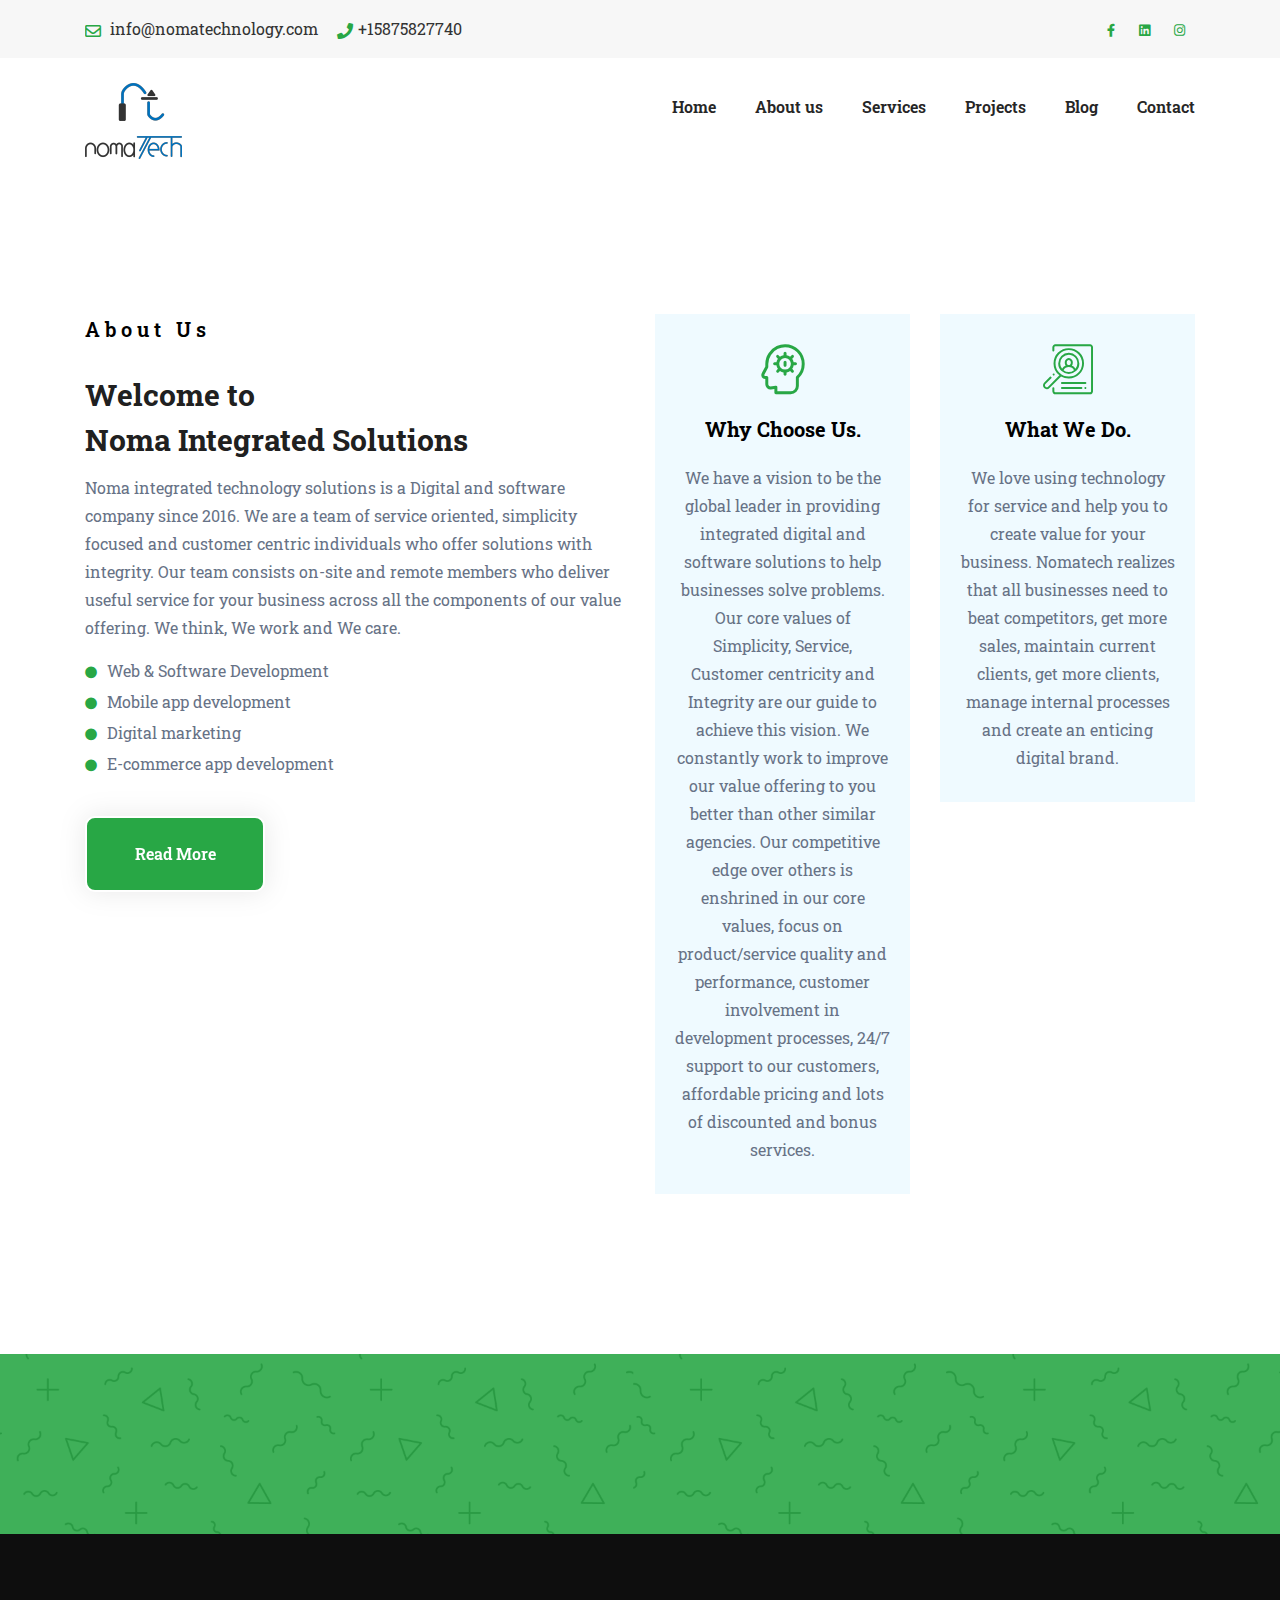
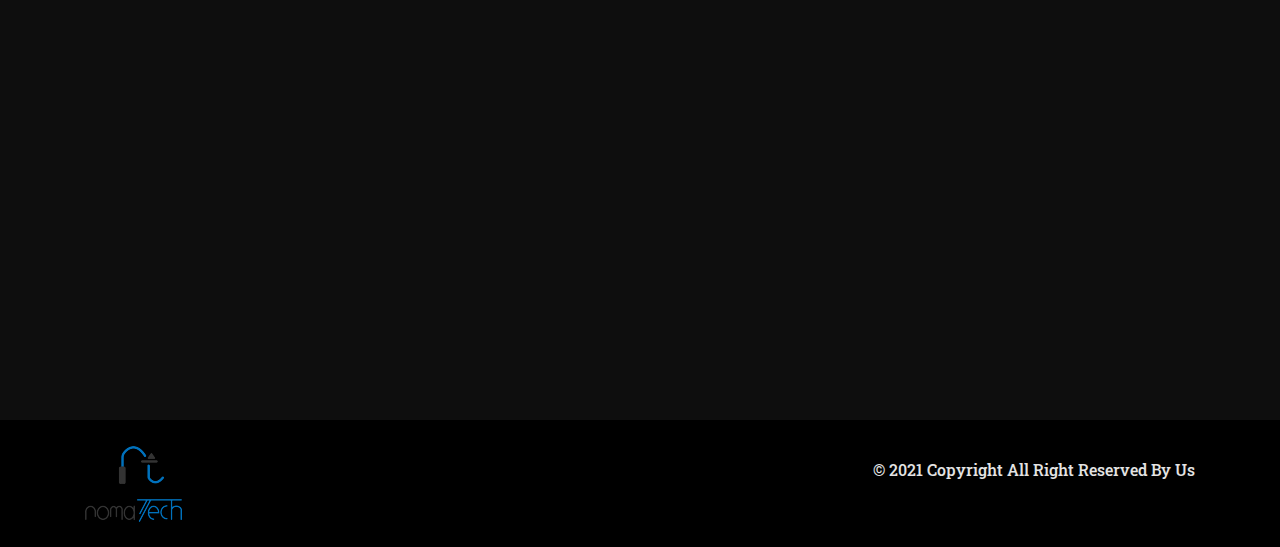
==== commit a05c6fab: "update of details" ====
--- a/about.html
+++ b/about.html
@@ -39,8 +39,8 @@
 					<div class="top-left">
 						<ul>
 							<li><span class="far fa-envelope"></span> info@nomatechnology.com</li>
-							<li><span class="fas fa-phone"></span>+2347050570692</li>
-							<li><span class="fas fa-phone"></span>+2348130340322</li>
+							<li><span class="fas fa-phone"></span>+15875827740</li>
+							
 						</ul>
 					</div>
 				</div>
@@ -123,13 +123,19 @@
 							</h2>
 						</div>
 						<div class="about-text">
-							<p>Noma integrated technology solutions is a Digital and software company and is a subsidiary Enoma products and services which registered under the Nigerian corporate affairs commission (BN 2398197) in 2016. It was born out of the passion of the chief promoter for the utilization of computation to solve real life problems. We are a team of service oriented, simplicity focused and customer centric individuals who solve problems with integrity. Our team consists of both local and remote members who deliver useful service for your business across all the components of our value offering. We think, We work and We care.
+							<p>Noma integrated technology solutions is a Digital and 
+								software company since 2016.
+								We are a team of service oriented, 
+								simplicity focused and customer centric individuals who 
+								offer solutions with integrity. 
+								Our team consists on-site and remote members who deliver 
+								useful service for your business across all the components of our value offering. We think, We work and We care.
 							</p>
 							<ul class="home-three-about-list">
-								<li>Software Development Team </li>
-								<li>Professional Buisness Consultancy Services</li>
-								<li>24/7 Support Help Center</li>
-								<li>Customer Service &amp; Operations</li>
+								<li>Web & Software Development </li>
+								<li>Mobile app development</li>
+								<li>Digital marketing</li>
+								<li>E-commerce app development</li>
 							</ul>
 							<a href="#" class="btn-m5">Read More</a>
 						</div>
@@ -170,7 +176,7 @@
 	</div>
 	<!-- Features -->
 	<!-- Team Member -->
-	<div class="team" style="background-image:url(img/background/bg3.png);">
+	<!-- <div class="team" style="background-image:url(img/background/bg3.png);">
 		<div class="container-fluid">
 			<div class="row">
 				<div class="col-lg-12">
@@ -271,7 +277,7 @@
 				</div>
 			</div>
 		</div>
-	</div>
+	</div> -->
 
 	<!-- Consultant -->
 	<div class="consultant">
@@ -299,9 +305,9 @@
 							<h3>Contact Us</h3>
 							<div class="widget contact-info">
 								<ul>
-									<li><a href="#"><span class="fas fa-paper-plane"></span>5B Daniel Okocha Street, Nigeria</a>
-									</li>
-									<li><a href="#"><span class="fas fa-mobile-alt"></span>+2347050570692, +2348130340322</a>
+									<li><a href="#"><span class="fas fa-paper-plane"></span>				2416 16th Avenue NW, Calgary, T2M 5C7 Alberta, Canada</a>
+									</li>
+									<li><a href="#"><span class="fas fa-mobile-alt"></span>+15875827740</a>
 									</li>
 									<li><a href="#"><span class="fas fa-envelope"></span>info@nomatechnology.com</a>
 									</li>
